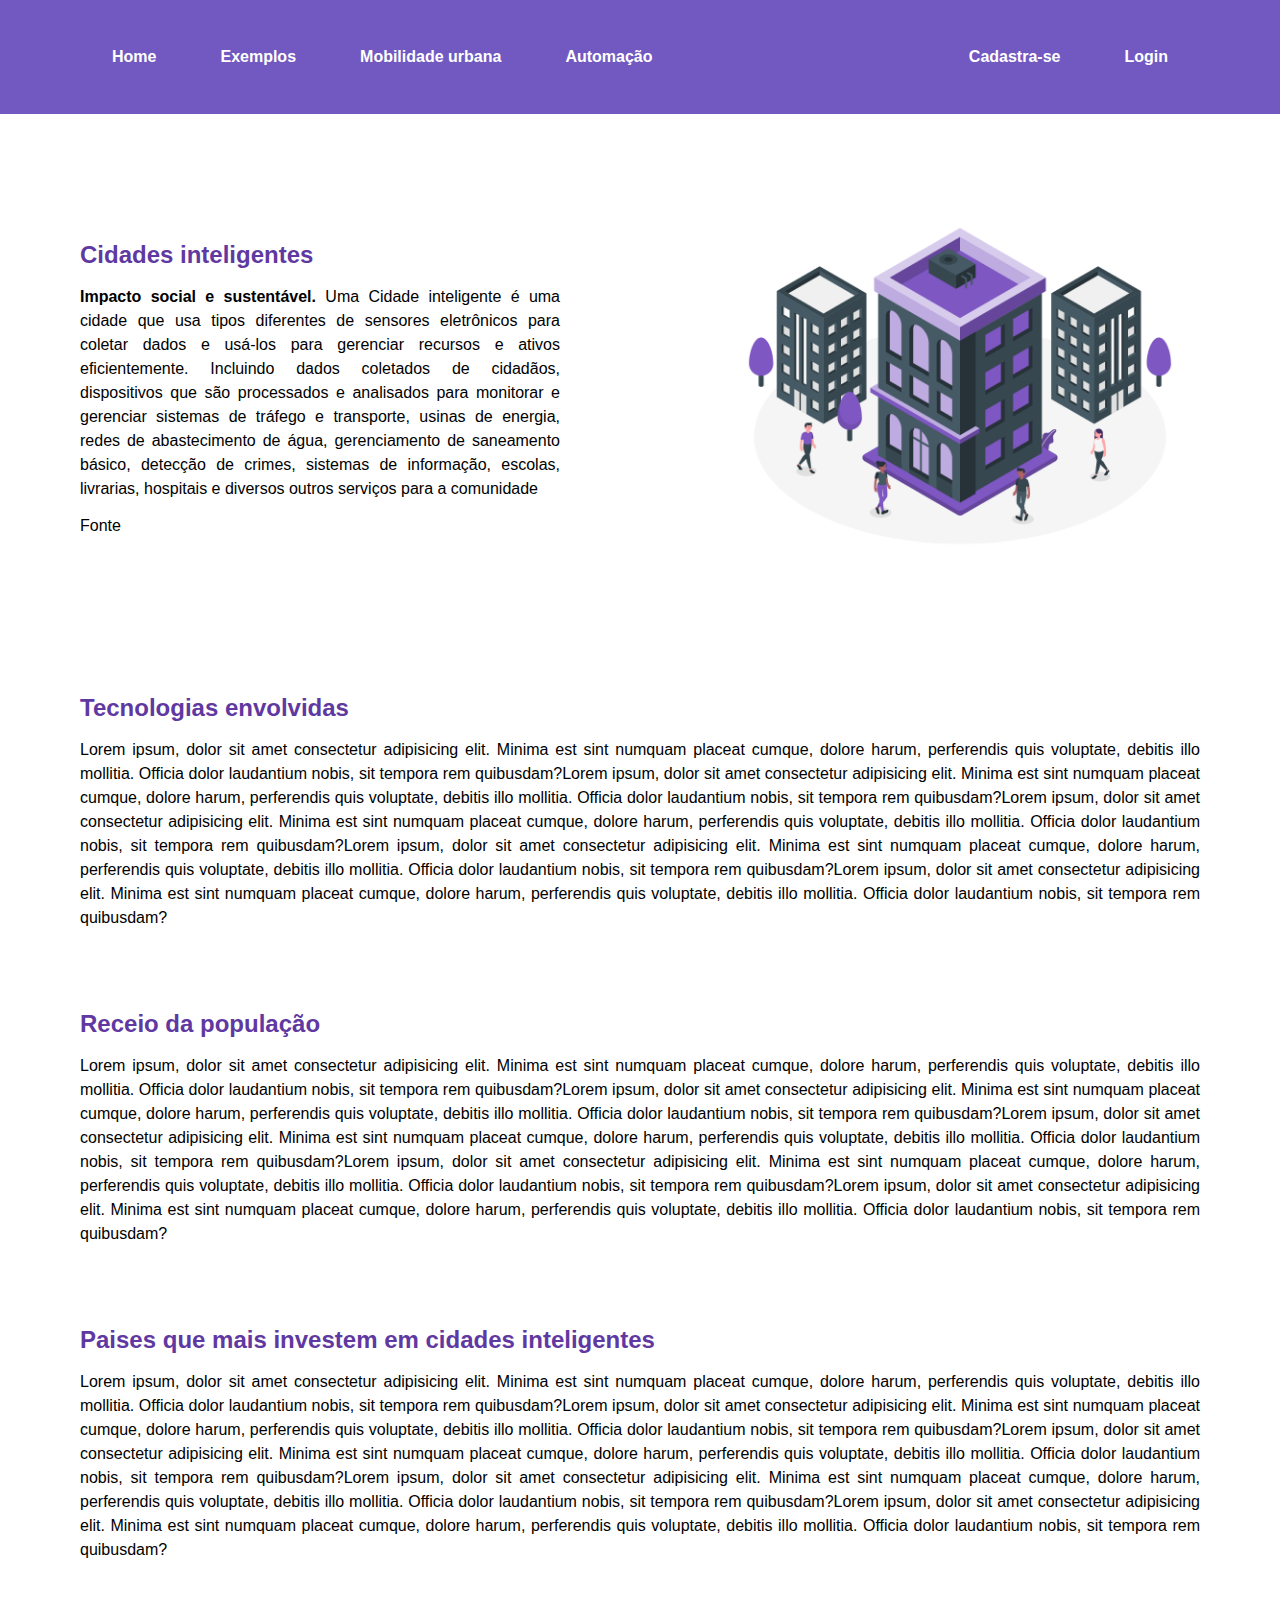
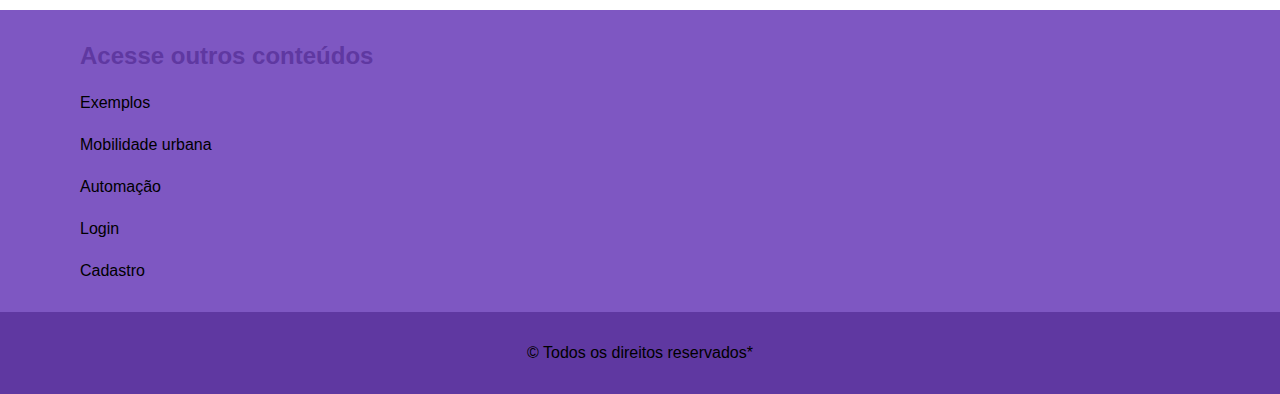
==== index.html @ b038d1c3 "Add files via upload" ====
<!DOCTYPE html>
<html lang="en">
    <head>
        <meta charset="UTF-8">
        <meta name="viewport" content="width=device-width, initial-scale=1.0">
    <link rel="stylesheet" href="/css/style.css">
        <title>Página principal</title>
    </head>
    <body>
        <header id="header-desktop">
            <nav>
                <a href="../index.html">Home</a>
                <a href="./views/page2.html">Exemplos</a>
                <a href="./views/page3.html">Mobilidade urbana</a>
                <a href="./views/page4.html">Automação</a>
            </nav>
            <nav>
                <a href="./form/cadastro.html">Cadastra-se</a>
                <a href="./form/login.html">Login</a>
            </nav>
        </header>
        <header id="header-mobile">
            <img src="./assets/menu.png" alt="toggle" id="toggle">
            <nav id="menu-content">
                <a href="../index.html">Home</a>
                <a href="./views/page2.html">Exemplos</a>
                <a href="./views/page3.html">Mobilidade urbana</a>
                <a href="./views/page4.html">Automação</a>
                <a href="./form/cadastro.html">Cadastra-se</a>
                <a href="./form/login.html">Login</a>
            </nav>
        </header>
        <section id="banner">
            <article>
                <h2>Cidades inteligentes</h2>
                <p> <strong> Impacto social e sustentável.</strong>
                    Uma Cidade inteligente é uma cidade que usa tipos diferentes de sensores eletrônicos para coletar dados e usá-los para gerenciar recursos e ativos eficientemente. Incluindo dados coletados de cidadãos, dispositivos que são processados e analisados para monitorar e gerenciar sistemas de tráfego e transporte, usinas de energia, redes de abastecimento de água, gerenciamento de saneamento básico, detecção de crimes, sistemas de informação, escolas, livrarias, hospitais e diversos outros serviços para a comunidade
                </p>
            <a href="https://pt.wikipedia.org/wiki/Cidade_inteligente#Plataformas_e_tecnologias">Fonte</a>

            </article>
            <article>
                <img src="./assets/Building-amico.png" alt="">
            </article>
        </section>
        <section class="content">
            <h2>Tecnologias envolvidas</h2>
            <p>Lorem ipsum, dolor sit amet consectetur adipisicing elit. Minima est sint numquam placeat cumque, dolore harum, perferendis quis voluptate, debitis illo mollitia. Officia dolor laudantium nobis, sit tempora rem quibusdam?Lorem ipsum, dolor sit amet consectetur adipisicing elit. Minima est sint numquam placeat cumque, dolore harum, perferendis quis voluptate, debitis illo mollitia. Officia dolor laudantium nobis, sit tempora rem quibusdam?Lorem ipsum, dolor sit amet consectetur adipisicing elit. Minima est sint numquam placeat cumque, dolore harum, perferendis quis voluptate, debitis illo mollitia. Officia dolor laudantium nobis, sit tempora rem quibusdam?Lorem ipsum, dolor sit amet consectetur adipisicing elit. Minima est sint numquam placeat cumque, dolore harum, perferendis quis voluptate, debitis illo mollitia. Officia dolor laudantium nobis, sit tempora rem quibusdam?Lorem ipsum, dolor sit amet consectetur adipisicing elit. Minima est sint numquam placeat cumque, dolore harum, perferendis quis voluptate, debitis illo mollitia. Officia dolor laudantium nobis, sit tempora rem quibusdam?</p>
        </section>
        <section class="content">
            <h2>Receio da população</h2>
            <p>Lorem ipsum, dolor sit amet consectetur adipisicing elit. Minima est sint numquam placeat cumque, dolore harum, perferendis quis voluptate, debitis illo mollitia. Officia dolor laudantium nobis, sit tempora rem quibusdam?Lorem ipsum, dolor sit amet consectetur adipisicing elit. Minima est sint numquam placeat cumque, dolore harum, perferendis quis voluptate, debitis illo mollitia. Officia dolor laudantium nobis, sit tempora rem quibusdam?Lorem ipsum, dolor sit amet consectetur adipisicing elit. Minima est sint numquam placeat cumque, dolore harum, perferendis quis voluptate, debitis illo mollitia. Officia dolor laudantium nobis, sit tempora rem quibusdam?Lorem ipsum, dolor sit amet consectetur adipisicing elit. Minima est sint numquam placeat cumque, dolore harum, perferendis quis voluptate, debitis illo mollitia. Officia dolor laudantium nobis, sit tempora rem quibusdam?Lorem ipsum, dolor sit amet consectetur adipisicing elit. Minima est sint numquam placeat cumque, dolore harum, perferendis quis voluptate, debitis illo mollitia. Officia dolor laudantium nobis, sit tempora rem quibusdam?</p>
        </section>
        <section class="content">
            <h2>Paises que mais investem em cidades inteligentes</h2>
            <p>Lorem ipsum, dolor sit amet consectetur adipisicing elit. Minima est sint numquam placeat cumque, dolore harum, perferendis quis voluptate, debitis illo mollitia. Officia dolor laudantium nobis, sit tempora rem quibusdam?Lorem ipsum, dolor sit amet consectetur adipisicing elit. Minima est sint numquam placeat cumque, dolore harum, perferendis quis voluptate, debitis illo mollitia. Officia dolor laudantium nobis, sit tempora rem quibusdam?Lorem ipsum, dolor sit amet consectetur adipisicing elit. Minima est sint numquam placeat cumque, dolore harum, perferendis quis voluptate, debitis illo mollitia. Officia dolor laudantium nobis, sit tempora rem quibusdam?Lorem ipsum, dolor sit amet consectetur adipisicing elit. Minima est sint numquam placeat cumque, dolore harum, perferendis quis voluptate, debitis illo mollitia. Officia dolor laudantium nobis, sit tempora rem quibusdam?Lorem ipsum, dolor sit amet consectetur adipisicing elit. Minima est sint numquam placeat cumque, dolore harum, perferendis quis voluptate, debitis illo mollitia. Officia dolor laudantium nobis, sit tempora rem quibusdam?</p>
        </section>
        <footer> 
            <section>
                <h2>Acesse outros conteúdos</h2>
                <ul>
                    <li><a href="./views/page2.html">Exemplos</a></li>
                    <li><a href="./views/page3.html">Mobilidade urbana</a></li>
                    <li><a href="./views/page4.html">Automação</a></li>
                    <li><a href="./form/login.html">Login</a></li>
                    <li><a href="./form/cadastro.html">Cadastro</a></li>
                </ul>
            </section>
            <span>&copy; Todos os direitos reservados*</span>
            <script src="./js/menu.js"></script>
        </footer>
    </body>
</html>
---- css/style.css ----
@import './global.css';
@import './menu.css';
@import './home.css';
@import './pages.css';
@import './footer.css';
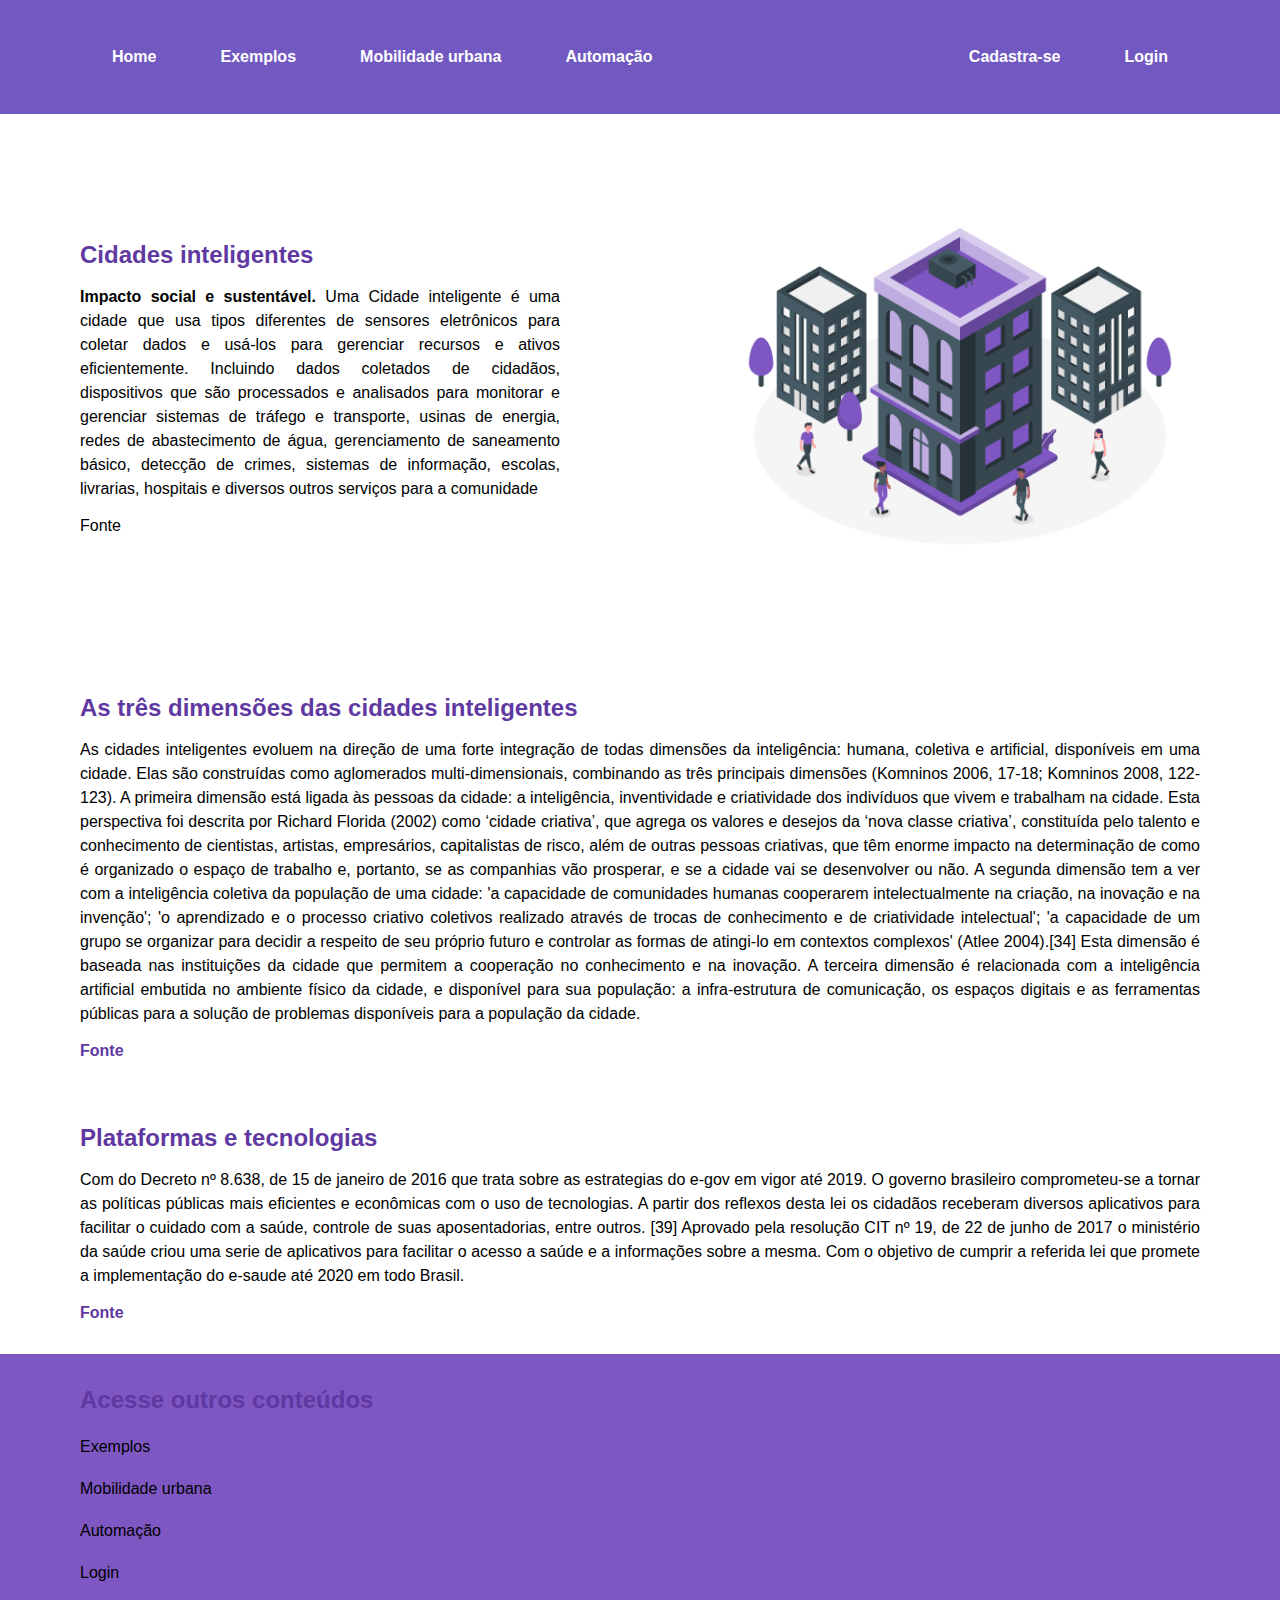
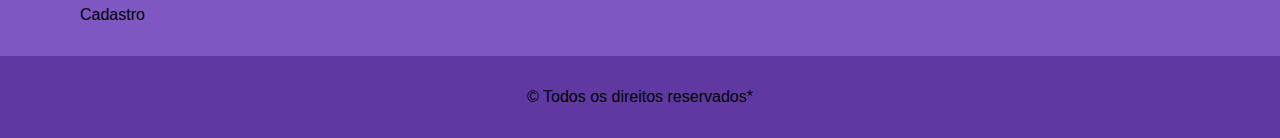
==== commit 33981b25: "Update index.html" ====
--- a/index.html
+++ b/index.html
@@ -3,7 +3,7 @@
     <head>
         <meta charset="UTF-8">
         <meta name="viewport" content="width=device-width, initial-scale=1.0">
-    <link rel="stylesheet" href="/css/style.css">
+    <link rel="stylesheet" href="./css/style.css">
         <title>Página principal</title>
     </head>
     <body>
@@ -36,7 +36,7 @@
                 <p> <strong> Impacto social e sustentável.</strong>
                     Uma Cidade inteligente é uma cidade que usa tipos diferentes de sensores eletrônicos para coletar dados e usá-los para gerenciar recursos e ativos eficientemente. Incluindo dados coletados de cidadãos, dispositivos que são processados e analisados para monitorar e gerenciar sistemas de tráfego e transporte, usinas de energia, redes de abastecimento de água, gerenciamento de saneamento básico, detecção de crimes, sistemas de informação, escolas, livrarias, hospitais e diversos outros serviços para a comunidade
                 </p>
-            <a href="https://pt.wikipedia.org/wiki/Cidade_inteligente#Plataformas_e_tecnologias">Fonte</a>
+            <a href="https://pt.wikipedia.org/wiki/Cidade_inteligente">Fonte</a>
 
             </article>
             <article>
@@ -44,16 +44,18 @@
             </article>
         </section>
         <section class="content">
-            <h2>Tecnologias envolvidas</h2>
-            <p>Lorem ipsum, dolor sit amet consectetur adipisicing elit. Minima est sint numquam placeat cumque, dolore harum, perferendis quis voluptate, debitis illo mollitia. Officia dolor laudantium nobis, sit tempora rem quibusdam?Lorem ipsum, dolor sit amet consectetur adipisicing elit. Minima est sint numquam placeat cumque, dolore harum, perferendis quis voluptate, debitis illo mollitia. Officia dolor laudantium nobis, sit tempora rem quibusdam?Lorem ipsum, dolor sit amet consectetur adipisicing elit. Minima est sint numquam placeat cumque, dolore harum, perferendis quis voluptate, debitis illo mollitia. Officia dolor laudantium nobis, sit tempora rem quibusdam?Lorem ipsum, dolor sit amet consectetur adipisicing elit. Minima est sint numquam placeat cumque, dolore harum, perferendis quis voluptate, debitis illo mollitia. Officia dolor laudantium nobis, sit tempora rem quibusdam?Lorem ipsum, dolor sit amet consectetur adipisicing elit. Minima est sint numquam placeat cumque, dolore harum, perferendis quis voluptate, debitis illo mollitia. Officia dolor laudantium nobis, sit tempora rem quibusdam?</p>
+            <h2>As três dimensões das cidades inteligentes</h2>
+            <p>As cidades inteligentes evoluem na direção de uma forte integração de todas dimensões da inteligência: humana, coletiva e artificial, disponíveis em uma cidade. Elas são construídas como aglomerados multi-dimensionais, combinando as três principais dimensões (Komninos 2006, 17-18; Komninos 2008, 122-123).
+            A primeira dimensão está ligada às pessoas da cidade: a inteligência, inventividade e criatividade dos indivíduos que vivem e trabalham na cidade. Esta perspectiva foi descrita por Richard Florida (2002) como ‘cidade criativa’, que agrega os valores e desejos da ‘nova classe criativa’, constituída pelo talento e conhecimento de cientistas, artistas, empresários, capitalistas de risco, além de outras pessoas criativas, que têm enorme impacto na determinação de como é organizado o espaço de trabalho e, portanto, se as companhias vão prosperar, e se a cidade vai se desenvolver ou não.
+            A segunda dimensão tem a ver com a inteligência coletiva da população de uma cidade: 'a capacidade de comunidades humanas cooperarem intelectualmente na criação, na inovação e na invenção'; 'o aprendizado e o processo criativo coletivos realizado através de trocas de conhecimento e de criatividade intelectual'; 'a capacidade de um grupo se organizar para decidir a respeito de seu próprio futuro e controlar as formas de atingi-lo em contextos complexos' (Atlee 2004).[34] Esta dimensão é baseada nas instituições da cidade que permitem a cooperação no conhecimento e na inovação.
+            A terceira dimensão é relacionada com a inteligência artificial embutida no ambiente físico da cidade, e disponível para sua população: a infra-estrutura de comunicação, os espaços digitais e as ferramentas públicas para a solução de problemas disponíveis para a população da cidade.</p>
+            <a href="https://pt.wikipedia.org/wiki/Cidade_inteligente">Fonte</a>
         </section>
         <section class="content">
-            <h2>Receio da população</h2>
-            <p>Lorem ipsum, dolor sit amet consectetur adipisicing elit. Minima est sint numquam placeat cumque, dolore harum, perferendis quis voluptate, debitis illo mollitia. Officia dolor laudantium nobis, sit tempora rem quibusdam?Lorem ipsum, dolor sit amet consectetur adipisicing elit. Minima est sint numquam placeat cumque, dolore harum, perferendis quis voluptate, debitis illo mollitia. Officia dolor laudantium nobis, sit tempora rem quibusdam?Lorem ipsum, dolor sit amet consectetur adipisicing elit. Minima est sint numquam placeat cumque, dolore harum, perferendis quis voluptate, debitis illo mollitia. Officia dolor laudantium nobis, sit tempora rem quibusdam?Lorem ipsum, dolor sit amet consectetur adipisicing elit. Minima est sint numquam placeat cumque, dolore harum, perferendis quis voluptate, debitis illo mollitia. Officia dolor laudantium nobis, sit tempora rem quibusdam?Lorem ipsum, dolor sit amet consectetur adipisicing elit. Minima est sint numquam placeat cumque, dolore harum, perferendis quis voluptate, debitis illo mollitia. Officia dolor laudantium nobis, sit tempora rem quibusdam?</p>
-        </section>
-        <section class="content">
-            <h2>Paises que mais investem em cidades inteligentes</h2>
-            <p>Lorem ipsum, dolor sit amet consectetur adipisicing elit. Minima est sint numquam placeat cumque, dolore harum, perferendis quis voluptate, debitis illo mollitia. Officia dolor laudantium nobis, sit tempora rem quibusdam?Lorem ipsum, dolor sit amet consectetur adipisicing elit. Minima est sint numquam placeat cumque, dolore harum, perferendis quis voluptate, debitis illo mollitia. Officia dolor laudantium nobis, sit tempora rem quibusdam?Lorem ipsum, dolor sit amet consectetur adipisicing elit. Minima est sint numquam placeat cumque, dolore harum, perferendis quis voluptate, debitis illo mollitia. Officia dolor laudantium nobis, sit tempora rem quibusdam?Lorem ipsum, dolor sit amet consectetur adipisicing elit. Minima est sint numquam placeat cumque, dolore harum, perferendis quis voluptate, debitis illo mollitia. Officia dolor laudantium nobis, sit tempora rem quibusdam?Lorem ipsum, dolor sit amet consectetur adipisicing elit. Minima est sint numquam placeat cumque, dolore harum, perferendis quis voluptate, debitis illo mollitia. Officia dolor laudantium nobis, sit tempora rem quibusdam?</p>
+            <h2>Plataformas e tecnologias</h2>
+            <p>Com do Decreto nº 8.638, de 15 de janeiro de 2016 que trata sobre as estrategias do e-gov em vigor até 2019. O governo brasileiro comprometeu-se a tornar as políticas públicas mais eficientes e econômicas com o uso de tecnologias. A partir dos reflexos desta lei os cidadãos receberam diversos aplicativos para facilitar o cuidado com a saúde, controle de suas aposentadorias, entre outros. [39]
+            Aprovado pela resolução CIT nº 19, de 22 de junho de 2017 o ministério da saúde criou uma serie de aplicativos para facilitar o acesso a saúde e a informações sobre a mesma. Com o objetivo de cumprir a referida lei que promete a implementação do e-saude até 2020 em todo Brasil.</p>
+            <a href="https://pt.wikipedia.org/wiki/Cidade_inteligente">Fonte</a>
         </section>
         <footer> 
             <section>
@@ -70,4 +72,4 @@
             <script src="./js/menu.js"></script>
         </footer>
     </body>
-</html>+</html>
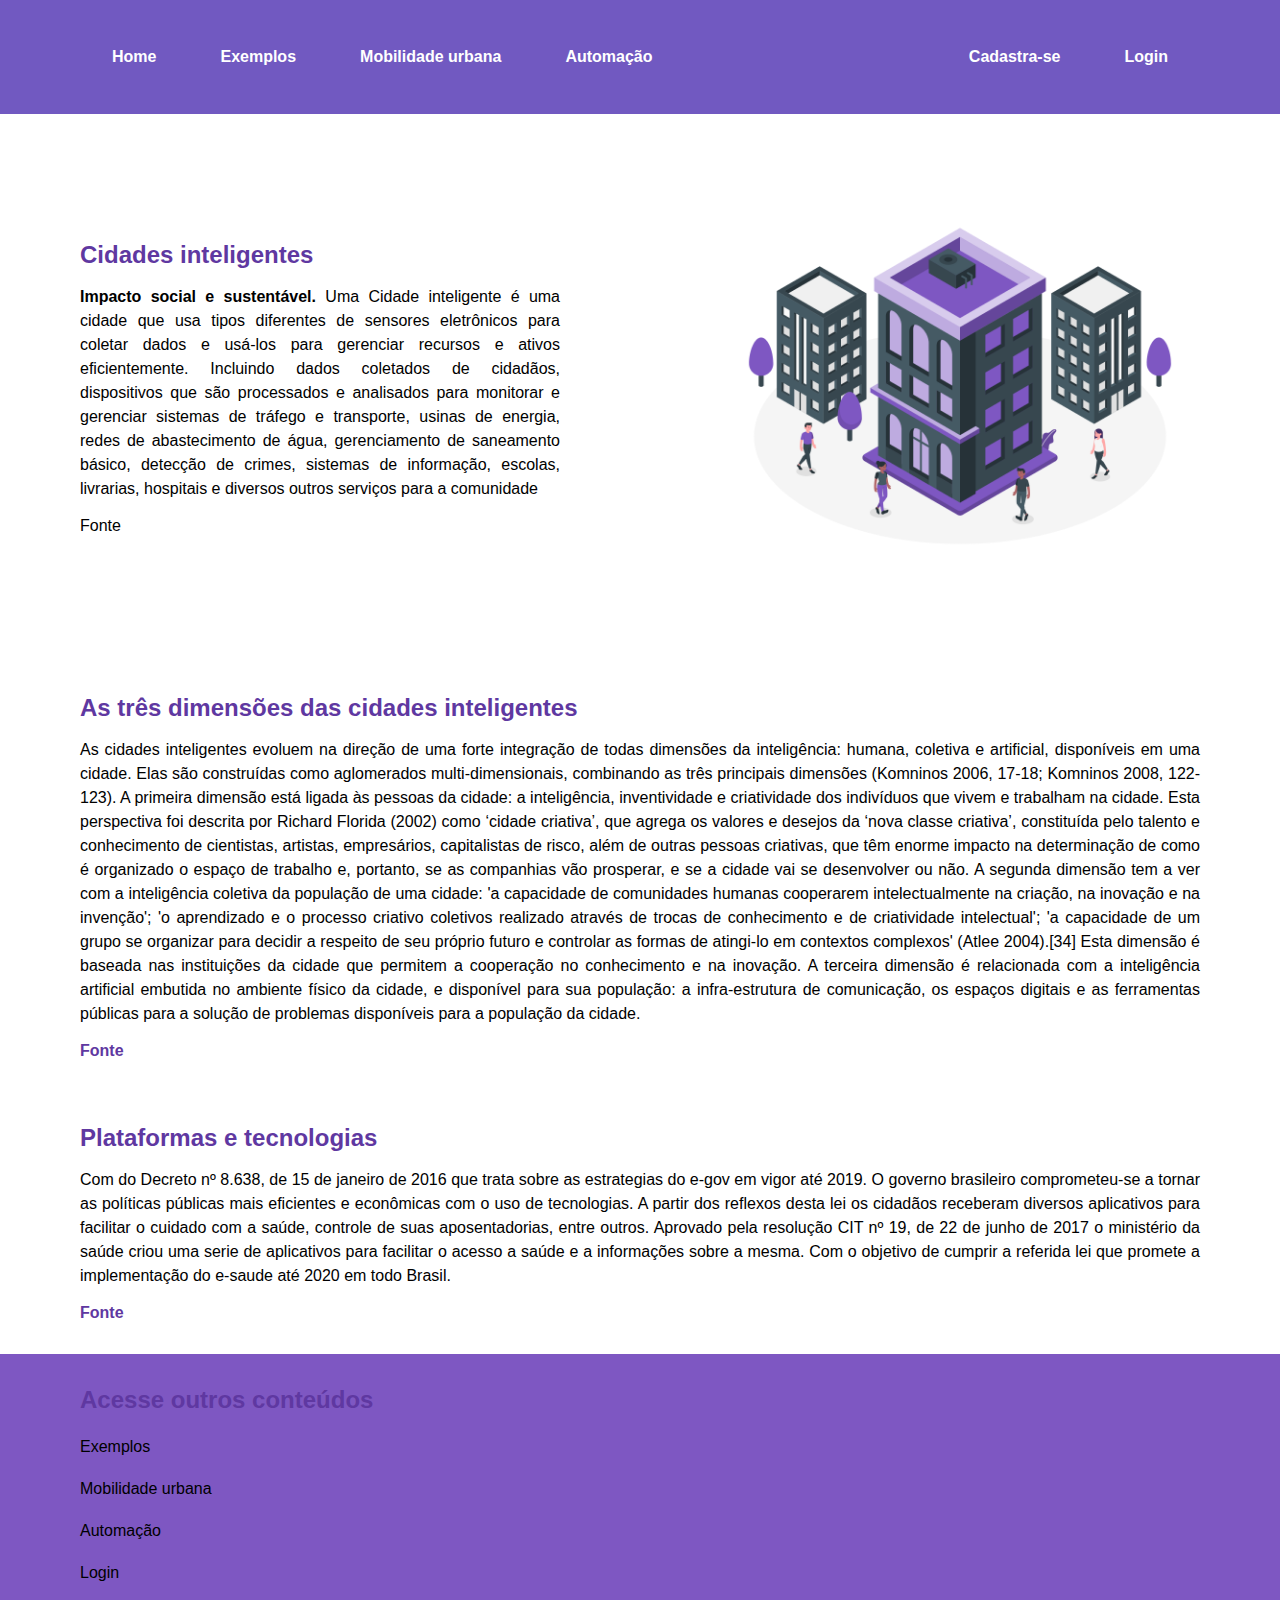
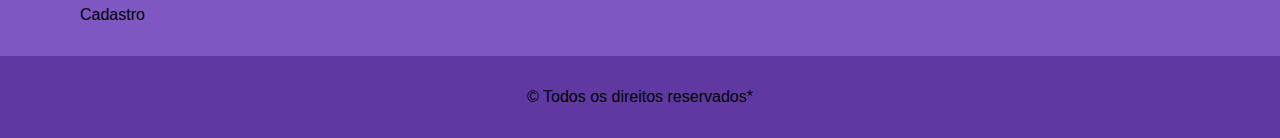
==== commit 92b5c334: "Update index.html" ====
--- a/index.html
+++ b/index.html
@@ -53,7 +53,7 @@
         </section>
         <section class="content">
             <h2>Plataformas e tecnologias</h2>
-            <p>Com do Decreto nº 8.638, de 15 de janeiro de 2016 que trata sobre as estrategias do e-gov em vigor até 2019. O governo brasileiro comprometeu-se a tornar as políticas públicas mais eficientes e econômicas com o uso de tecnologias. A partir dos reflexos desta lei os cidadãos receberam diversos aplicativos para facilitar o cuidado com a saúde, controle de suas aposentadorias, entre outros. [39]
+            <p>Com do Decreto nº 8.638, de 15 de janeiro de 2016 que trata sobre as estrategias do e-gov em vigor até 2019. O governo brasileiro comprometeu-se a tornar as políticas públicas mais eficientes e econômicas com o uso de tecnologias. A partir dos reflexos desta lei os cidadãos receberam diversos aplicativos para facilitar o cuidado com a saúde, controle de suas aposentadorias, entre outros.
             Aprovado pela resolução CIT nº 19, de 22 de junho de 2017 o ministério da saúde criou uma serie de aplicativos para facilitar o acesso a saúde e a informações sobre a mesma. Com o objetivo de cumprir a referida lei que promete a implementação do e-saude até 2020 em todo Brasil.</p>
             <a href="https://pt.wikipedia.org/wiki/Cidade_inteligente">Fonte</a>
         </section>
